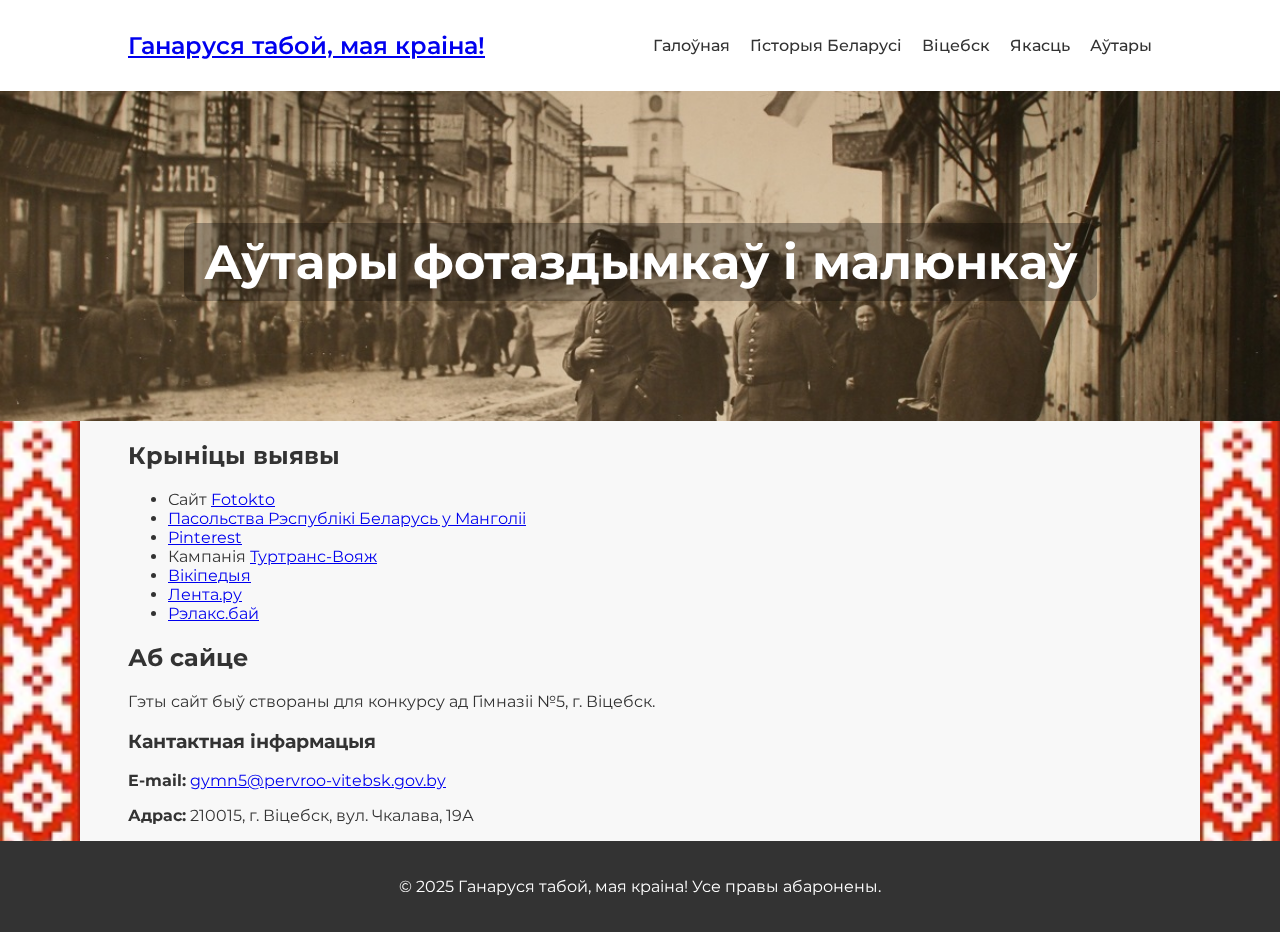
==== credits.html @ e9770094 "Add files via upload" ====
<!DOCTYPE html>
<html lang="be">
<head>
    <meta charset="UTF-8">
    <meta name="viewport" content="width=device-width, initial-scale=1.0">
    <title>Аўтары малюнкаў і інфармацыя</title>
    <link rel="stylesheet" href="style.css">
    <script defer src="script.js"></script>
    <link href="https://fonts.googleapis.com/css2?family=Montserrat:wght@300;400;600&display=swap" rel="stylesheet">
</head>
<body>

    <header>
        <div class="container">
            <div class="logo"><a href="index.html">Ганаруся табой, мая краіна!</a></div>
            <nav>
                <ul>
                    <li><a href="index.html">Галоўная</a></li>
                    <li><a href="history.html">Гісторыя Беларусі</a></li>
                    <li><a href="vitebsk.html">Віцебск</a></li>
                    <li><a href="quality.html">Якасць</a></li>
                    <li><a href="credits.html">Аўтары</a></li>
                </ul>
            </nav>
        </div>
    </header>

    <main>
        <section class="hero small-hero" style="background-image: url('banner.jpg');">
            <h1>Аўтары фотаздымкаў і малюнкаў</h1>
        </section>

        <section class="container content">
            <h2>Крыніцы выявы</h2>
            <ul>
                <li>Сайт <a href="https://fotokto.ru/" target="_blank">Fotokto</a></li>
                <li><a href="https://mongolia.mfa.gov.by/ru/embassy/" target="_blank">Пасольства Рэспублікі Беларусь у Манголіі</a></li>
                <li><a href="https://www.pinterest.com/" target="_blank">Pinterest</a></li>
                <li>Кампанія <a href="https://www.tourtrans.ru/" target="_blank">Туртранс-Вояж</a></li>
                <li><a href="https://ru.wikipedia.org/" target="_blank">Вікіпедыя</a></li>
                <li><a href="https://lenta.ru/" target="_blank">Лента.ру</a></li>
                <li><a href="https://relax.by/" target="_blank">Рэлакс.бай</a></li>
            </ul>

            <h2>Аб сайце</h2>
            <p>Гэты сайт быў створаны для конкурсу ад Гімназіі №5, г. Віцебск.</p>
            
            <h3>Кантактная інфармацыя</h3>
            <p><strong>E-mail:</strong> <a href="mailto:gymn5@pervroo-vitebsk.gov.by">gymn5@pervroo-vitebsk.gov.by</a></p>
            <p><strong>Адрас:</strong> 210015, г. Віцебск, вул. Чкалава, 19А</p>
        </section>
    </main>

    <footer>
        <div class="container">
            <p>&copy; 2025 Ганаруся табой, мая краіна! Усе правы абаронены.</p>
        </div>
    </footer>

    <div class="ornament ornament-left"></div>
    <div class="ornament ornament-right"></div>

</body>
</html>
---- style.css ----
body {
    font-family: 'Montserrat', sans-serif;
    margin: 0;
    padding: 0;
    background-color: #f8f8f8;
    color: #333;
}

.container {
    width: 80%;
    margin: auto;
}

header {
    background: white;
    padding: 20px 0;
    box-shadow: 0 2px 10px rgba(0,0,0,0.1);
}

header .container {
    display: flex;
    justify-content: space-between;
    align-items: center;
}

.logo {
    font-size: 24px;
    font-weight: 600;
    color: black;
}

/* Навигация с анимацией */
nav ul {
    list-style: none;
    display: flex;
    gap: 20px;
    padding: 0;
}

nav ul li {
    display: inline-block;
    position: relative;
}

nav ul li a {
    text-decoration: none;
    color: #333;
    font-weight: 500;
    padding: 5px 0;
    transition: color 0.3s ease-in-out;
}

nav ul li a::after {
    content: "";
    display: block;
    width: 0;
    height: 2px;
    background: white;
    transition: width 0.3s ease-in-out;
    position: absolute;
    left: 0;
    bottom: -5px;
}

nav ul li a:hover {
    color: red;
}

nav ul li a:hover::after {
    width: 100%;
}

/* Секция героя */
.hero {
    background: url('banner.jpg') no-repeat center;
    background-size: cover;
    padding: 100px 20px;
    text-align: center;
    color: white;
    display: flex;
    flex-direction: column;
    align-items: center; 
    justify-content: center; 
}

.hero h1 {
    font-size: 48px;
    font-weight: bold;
    color: white; 
    text-align: center;
    padding: 10px 20px;
    display: inline-block;
    background: rgba(0, 0, 0, 0.3); 
    border-radius: 10px; 
    margin-bottom: 20px; 
}

.hero p {
    font-size: 20px;
    margin-bottom: 20px;
    text-align: center;
    padding: 10px 20px;
    display: inline-block;
    background: rgba(0, 0, 0, 0.3); 
    border-radius: 10px; 
}

.btn {
    display: inline-block;
    padding: 12px 24px;
    background: #D91A1A;
    color: white;
    text-decoration: none;
    border-radius: 5px;
    transition: 0.3s ease-in-out;
}

.btn:hover {
    background: #a81515;
}

/* Общие стили для разделов */
.history, .vitebsk, .quality, .vitebsk_today {
    padding: 60px 20px;
    text-align: center;
}

img {
    width: 80%;
    border-radius: 10px;
    transition: transform 0.3s ease-in-out;
}

img:hover {
    transform: scale(1.05);
}

footer {
    background: #333;
    color: white;
    text-align: center;
    padding: 20px;
}

.ornament {
    position: fixed;
    top: 0;
    width: 80px;
    height: 100vh;
    background-image: url("ornament.jpg");
    background-size: cover;
    background-repeat: no-repeat;
    z-index: -1;
}

.ornament-left {
    left: 0;
}

.ornament-right {
    right: 0;
}
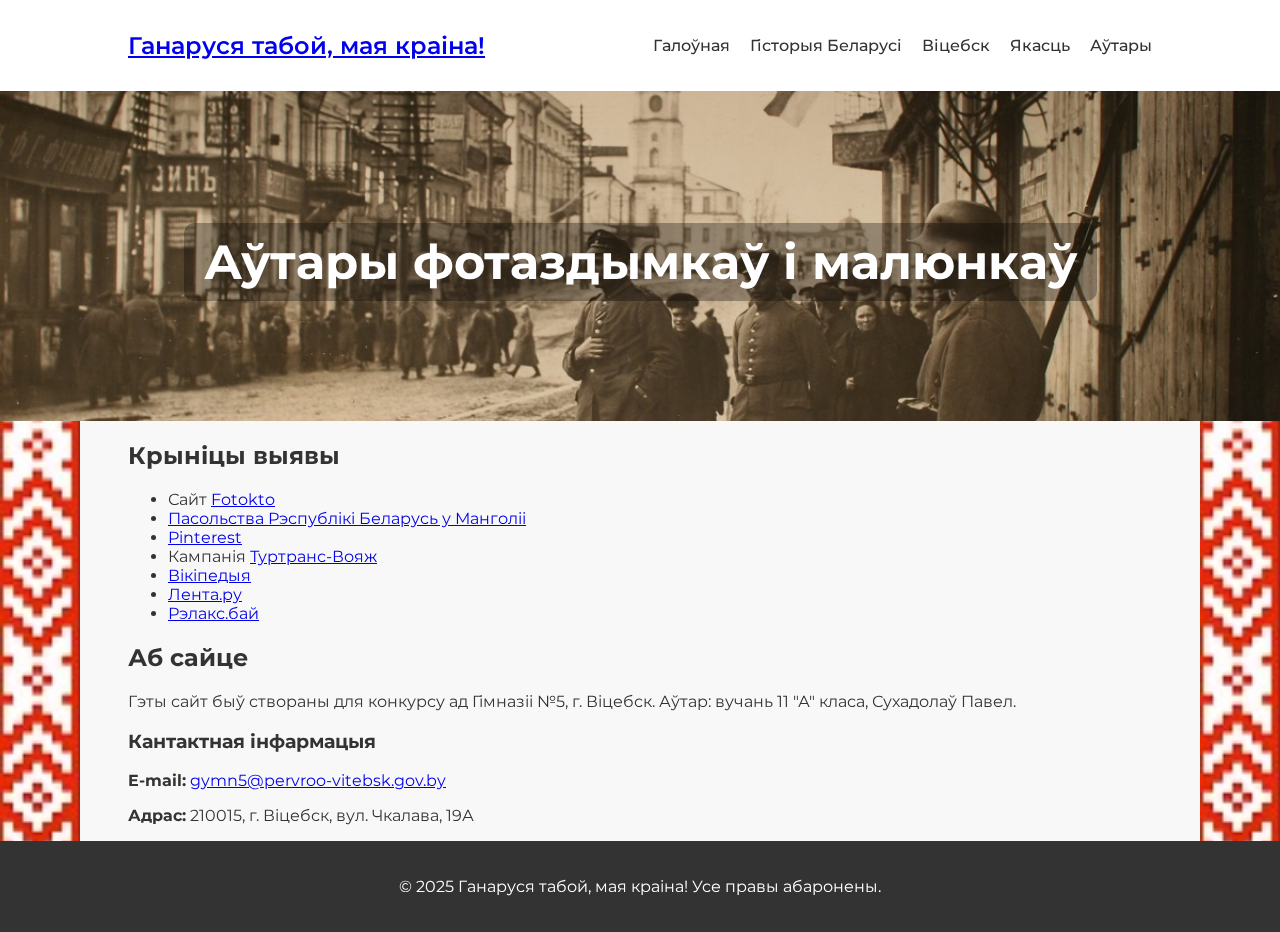
==== commit 946eca7e: "Update credits.html" ====
--- a/credits.html
+++ b/credits.html
@@ -43,7 +43,7 @@
             </ul>
 
             <h2>Аб сайце</h2>
-            <p>Гэты сайт быў створаны для конкурсу ад Гімназіі №5, г. Віцебск.</p>
+            <p>Гэты сайт быў створаны для конкурсу ад Гімназіі №5, г. Віцебск. Аўтар: вучань 11 "А" класа, Сухадолаў Павел.</p>
             
             <h3>Кантактная інфармацыя</h3>
             <p><strong>E-mail:</strong> <a href="mailto:gymn5@pervroo-vitebsk.gov.by">gymn5@pervroo-vitebsk.gov.by</a></p>
@@ -61,4 +61,4 @@
     <div class="ornament ornament-right"></div>
 
 </body>
-</html>+</html>
--- a/style.css
+++ b/style.css
@@ -29,7 +29,6 @@
     color: black;
 }
 
-/* Навигация с анимацией */
 nav ul {
     list-style: none;
     display: flex;
@@ -70,9 +69,8 @@
     width: 100%;
 }
 
-/* Секция героя */
 .hero {
-    background: url('banner.jpg') no-repeat center;
+    background: url('bannerr.jpg') no-repeat center;
     background-size: cover;
     padding: 100px 20px;
     text-align: center;
@@ -87,10 +85,8 @@
     font-size: 48px;
     font-weight: bold;
     color: white; 
-    text-align: center;
+    background: rgba(0, 0, 0, 0.3); 
     padding: 10px 20px;
-    display: inline-block;
-    background: rgba(0, 0, 0, 0.3); 
     border-radius: 10px; 
     margin-bottom: 20px; 
 }
@@ -98,10 +94,8 @@
 .hero p {
     font-size: 20px;
     margin-bottom: 20px;
-    text-align: center;
+    background: rgba(0, 0, 0, 0.3); 
     padding: 10px 20px;
-    display: inline-block;
-    background: rgba(0, 0, 0, 0.3); 
     border-radius: 10px; 
 }
 
@@ -119,7 +113,6 @@
     background: #a81515;
 }
 
-/* Общие стили для разделов */
 .history, .vitebsk, .quality, .vitebsk_today {
     padding: 60px 20px;
     text-align: center;
@@ -159,4 +152,70 @@
 
 .ornament-right {
     right: 0;
-}+}
+
+/* Адаптация для планшетов и телефонов */
+@media (max-width: 768px) {
+.ornament {
+    display: none;
+}
+    
+    header .container {
+        flex-direction: column;
+        align-items: flex-start;
+    }
+
+    nav ul {
+        flex-direction: column;
+        gap: 10px;
+        width: 100%;
+        padding-left: 0;
+    }
+
+    .logo {
+        font-size: 20px;
+        margin-bottom: 10px;
+    }
+
+
+    .hero h1 {
+        font-size: 32px;
+    }
+
+    .hero p {
+        font-size: 16px;
+    }
+
+    .btn {
+        padding: 10px 20px;
+        font-size: 14px;
+    }
+
+    img {
+        width: 100%;
+    }
+
+    .history, .vitebsk, .quality, .vitebsk_today {
+        padding: 40px 10px;
+    }
+
+    .ornament {
+        display: none;
+    }
+}
+
+/* Адаптация для телефонов до 480px */
+@media (max-width: 480px) {
+    .hero h1 {
+        font-size: 24px;
+    }
+
+    .hero p {
+        font-size: 14px;
+    }
+
+    .btn {
+        padding: 8px 16px;
+        font-size: 12px;
+    }
+}
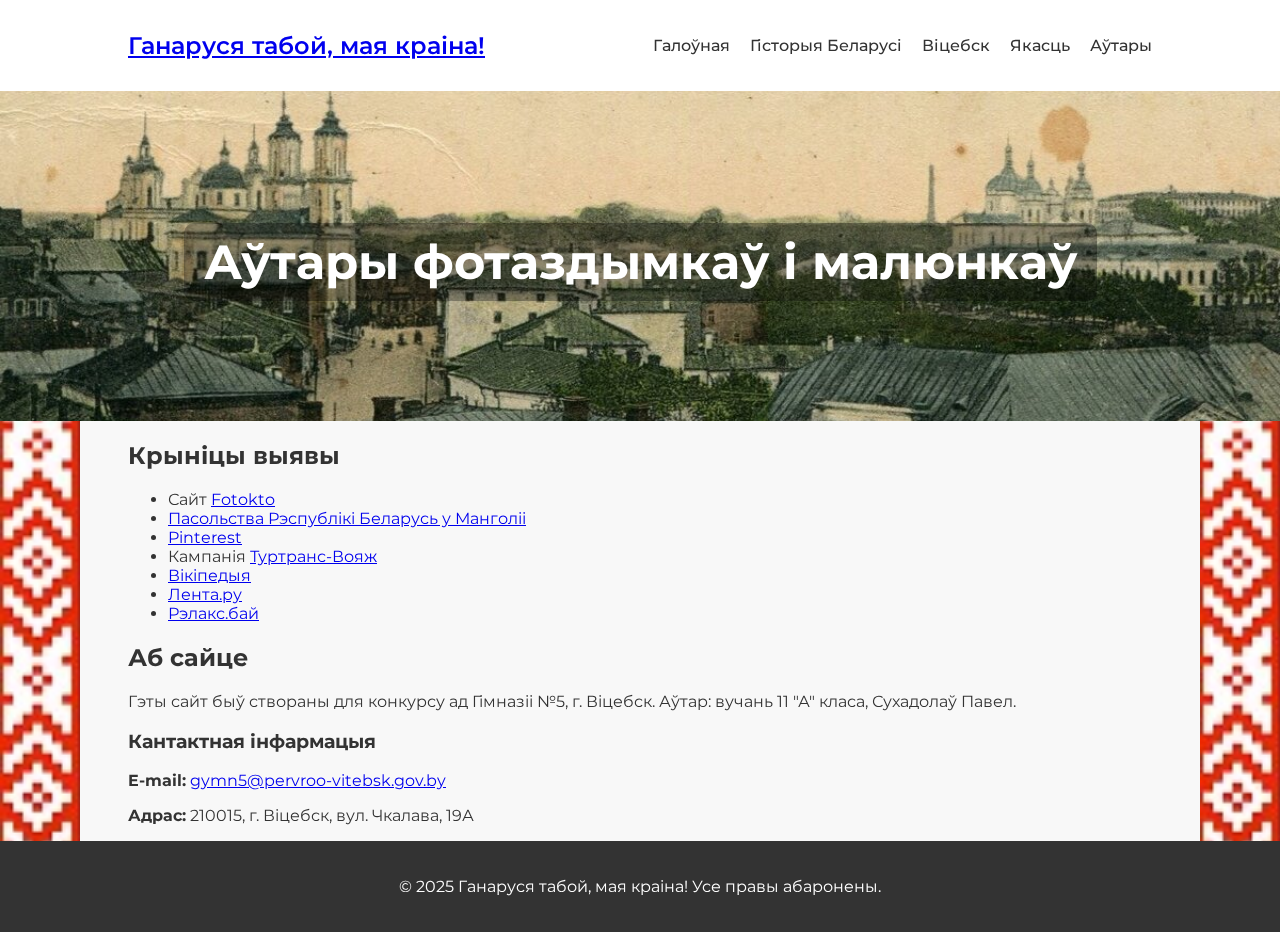
==== commit d5037020: "Update credits.html" ====
--- a/credits.html
+++ b/credits.html
@@ -26,7 +26,7 @@
     </header>
 
     <main>
-        <section class="hero small-hero" style="background-image: url('banner.jpg');">
+        <section class="hero small-hero" style="background-image: url('bannerr.jpg');">
             <h1>Аўтары фотаздымкаў і малюнкаў</h1>
         </section>
 
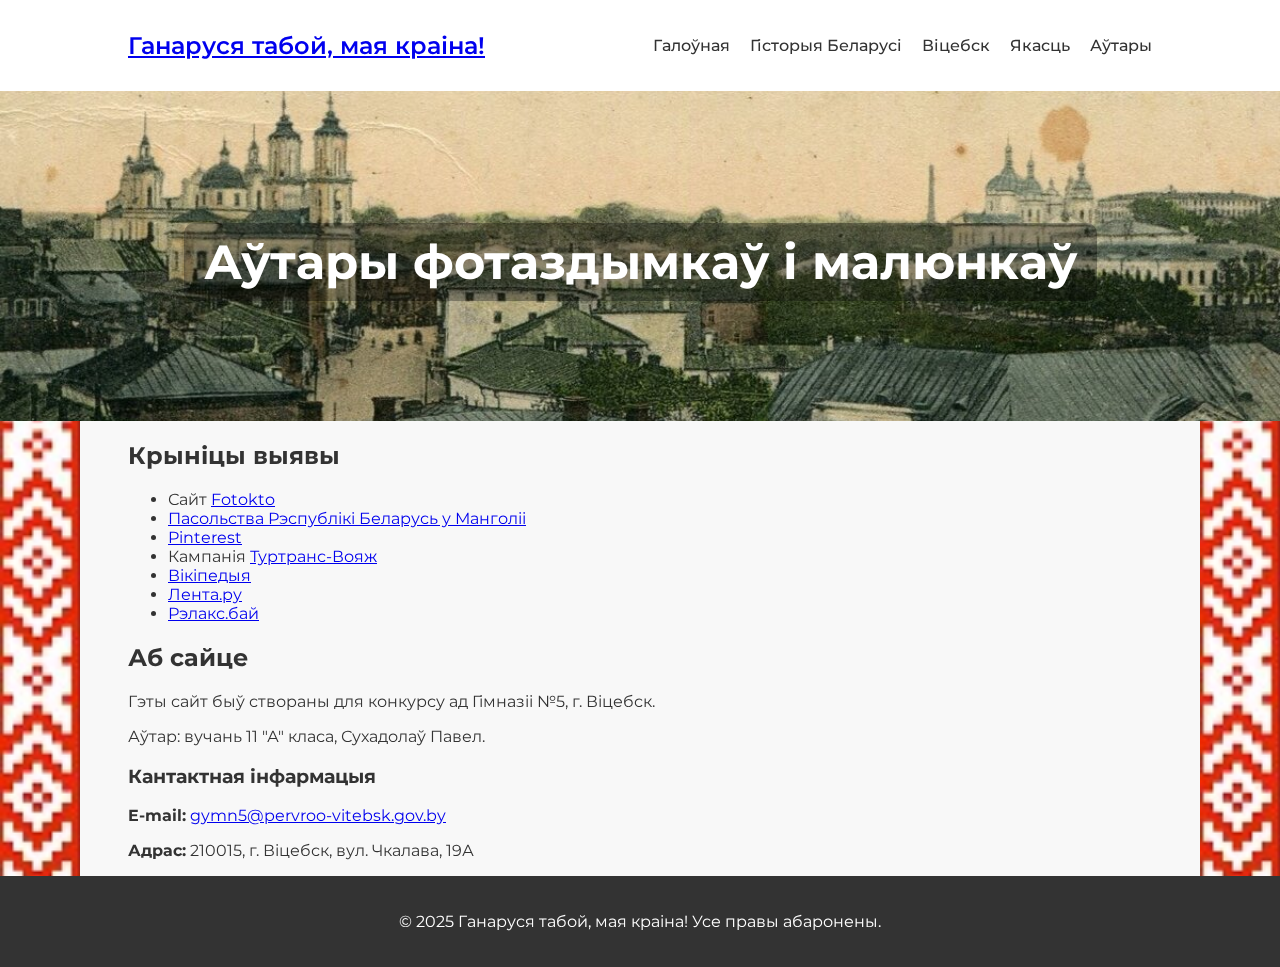
==== commit 6764b2c0: "Update credits.html" ====
--- a/credits.html
+++ b/credits.html
@@ -43,7 +43,8 @@
             </ul>
 
             <h2>Аб сайце</h2>
-            <p>Гэты сайт быў створаны для конкурсу ад Гімназіі №5, г. Віцебск. Аўтар: вучань 11 "А" класа, Сухадолаў Павел.</p>
+            <p>Гэты сайт быў створаны для конкурсу ад Гімназіі №5, г. Віцебск.</p>
+            <p>Аўтар: вучань 11 "А" класа, Сухадолаў Павел.</p>
             
             <h3>Кантактная інфармацыя</h3>
             <p><strong>E-mail:</strong> <a href="mailto:gymn5@pervroo-vitebsk.gov.by">gymn5@pervroo-vitebsk.gov.by</a></p>
